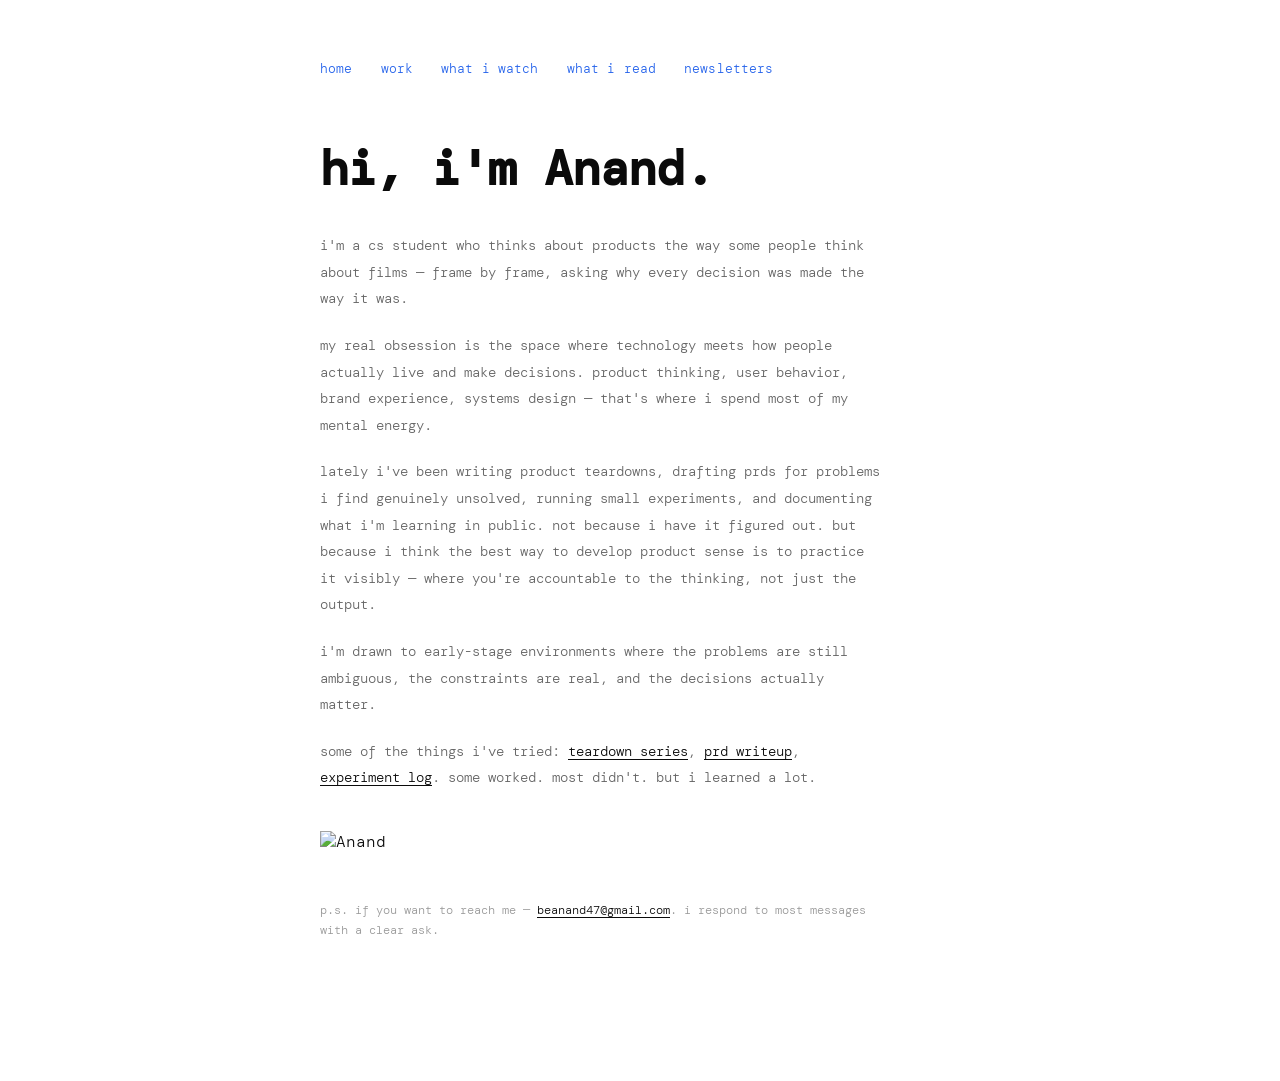
==== index.html @ 136efffd "Initial portfolio site" ====
<!DOCTYPE html>
<html lang="en">
<head>
  <meta charset="UTF-8">
  <meta name="viewport" content="width=device-width, initial-scale=1.0">
  <title>Anand</title>
  <link rel="stylesheet" href="style.css">
</head>
<body>
  <div class="container">

    <nav>
      <a href="index.html" class="active">home</a>
      <a href="work.html">work</a>
      <a href="watch.html">what i watch</a>
      <a href="read.html">what i read</a>
      <a href="newsletters.html">newsletters</a>
    </nav>

    <h1>hi, i'm Anand.</h1>

    <p>i'm a cs student who thinks about products the way some people think about films — frame by frame, asking why every decision was made the way it was.</p>

    <p>my real obsession is the space where technology meets how people actually live and make decisions. product thinking, user behavior, brand experience, systems design — that's where i spend most of my mental energy.</p>

    <p>lately i've been writing product teardowns, drafting prds for problems i find genuinely unsolved, running small experiments, and documenting what i'm learning in public. not because i have it figured out. but because i think the best way to develop product sense is to practice it visibly — where you're accountable to the thinking, not just the output.</p>

    <p>i'm drawn to early-stage environments where the problems are still ambiguous, the constraints are real, and the decisions actually matter.</p>

    <p>some of the things i've tried: <a href="work.html">teardown series</a>, <a href="work.html">prd writeup</a>, <a href="work.html">experiment log</a>. some worked. most didn't. but i learned a lot.</p>

    <img src="photo.jpg" alt="Anand" style="display:block; width:180px; margin-top:40px;">

    <p class="ps">p.s. if you want to reach me — <a href="mailto:beanand47@gmail.com">beanand47@gmail.com</a>. i respond to most messages with a clear ask.</p>

  </div>
</body>
</html>
---- style.css ----
@import url('https://fonts.googleapis.com/css2?family=Instrument+Serif:ital@0;1&family=DM+Mono:ital,wght@0,300;0,400;1,300&display=swap');

:root {
  --font-serif: 'Instrument Serif', serif;
  --font-mono: 'DM Mono', monospace;
  --color-black: #0a0a0a;
  --color-muted: #666666;
  --color-faint: #999999;
  --color-primary: #2563eb;
  --color-border: #e8e8e8;
  --color-bg: #ffffff;
  --max-width: 640px;
}

/* GLOBAL RESET */
* { margin: 0; padding: 0; box-sizing: border-box; }
html { font-size: 16px; }
body {
  font-family: var(--font-mono);
  font-weight: 300;
  background: var(--color-bg);
  color: var(--color-black);
  padding: 60px 24px 120px;
  -webkit-font-smoothing: antialiased;
}

/* CONTAINER */
.container {
  max-width: var(--max-width);
  margin: 0 auto;
}

/* NAV */
nav {
  display: flex;
  gap: 28px;
  margin-bottom: 64px;
  flex-wrap: wrap;
}
nav a {
  font-family: var(--font-mono);
  font-weight: 300;
  font-size: 13px;
  color: var(--color-primary);
  text-decoration: none;
  letter-spacing: 0.01em;
  transition: color 0.15s ease;
}
nav a:hover { color: var(--color-black); }
nav a.active { color: var(--color-primary); }

/* HEADINGS */
h1 {
  font-family: var(--font-mono);
  font-style: normal;
  font-weight: 700;
  font-size: 48px;
  line-height: 1.15;
  color: var(--color-black);
  margin-bottom: 36px;
  letter-spacing: -0.02em;
}
h2 {
  font-family: var(--font-mono);
  font-weight: 400;
  font-size: 11px;
  letter-spacing: 0.08em;
  text-transform: uppercase;
  color: var(--color-primary);
  margin-bottom: 12px;
}

/* BODY TEXT */
p {
  font-family: var(--font-mono);
  font-weight: 300;
  font-size: 14px;
  line-height: 1.9;
  color: var(--color-muted);
  margin-bottom: 20px;
  max-width: 560px;
}
a {
  color: var(--color-black);
  text-decoration: underline;
  text-underline-offset: 3px;
}

/* DIVIDER */
hr {
  border: none;
  border-top: 0.5px solid var(--color-border);
  margin: 32px 0;
}

/* SECTION LABEL */
.label {
  font-family: var(--font-mono);
  font-weight: 300;
  font-size: 10px;
  letter-spacing: 0.1em;
  text-transform: uppercase;
  color: var(--color-faint);
  margin-bottom: 6px;
}

/* WORK ITEM */
.work-item {
  margin-bottom: 40px;
}
.work-title {
  font-family: var(--font-serif);
  font-style: italic;
  font-weight: 400;
  font-size: 22px;
  color: var(--color-black);
  margin-bottom: 10px;
  line-height: 1.3;
}
.work-desc {
  font-family: var(--font-mono);
  font-weight: 300;
  font-size: 13px;
  line-height: 1.8;
  color: var(--color-muted);
  margin-bottom: 12px;
  max-width: 520px;
}
.work-link {
  font-size: 12px;
  color: var(--color-faint);
  text-decoration: none;
  transition: color 0.15s;
}
.work-link:hover { color: var(--color-black); }

/* TAGS */
.tags { display: flex; flex-wrap: wrap; gap: 6px; margin-bottom: 10px; }
.tag {
  font-family: var(--font-mono);
  font-size: 10px;
  font-weight: 300;
  color: var(--color-faint);
  border: 0.5px solid var(--color-border);
  border-radius: 100px;
  padding: 3px 10px;
  letter-spacing: 0.03em;
}

/* CONTENT LIST ITEM */
.content-item {
  display: flex;
  justify-content: space-between;
  align-items: baseline;
  padding: 10px 0;
  border-bottom: 0.5px solid var(--color-border);
  gap: 16px;
}
.content-item a {
  font-family: var(--font-mono);
  font-weight: 300;
  font-size: 13.5px;
  color: var(--color-muted);
  text-decoration: none;
  flex: 1;
  transition: color 0.15s;
}
.content-item a:hover { color: var(--color-black); }
.content-item.highlight a {
  font-family: var(--font-serif);
  font-style: italic;
  font-size: 15px;
  color: var(--color-black);
}
.content-time {
  font-size: 11px;
  color: var(--color-faint);
  white-space: nowrap;
  font-family: var(--font-mono);
  font-weight: 300;
}

/* BOOK GRID */
.book-grid {
  display: grid;
  grid-template-columns: repeat(4, 1fr);
  gap: 28px 20px;
  margin-top: 32px;
}
.book-item { display: flex; flex-direction: column; gap: 8px; }
.book-item img {
  width: 100%;
  aspect-ratio: 2/3;
  object-fit: cover;
  display: block;
  background: #f5f5f5;
}
.book-title {
  font-family: var(--font-mono);
  font-size: 12px;
  font-weight: 400;
  color: var(--color-black);
  line-height: 1.4;
}
.book-author {
  font-family: var(--font-mono);
  font-size: 11px;
  font-weight: 300;
  color: var(--color-faint);
}

/* CURRENTLY READING */
.current-book {
  display: flex;
  gap: 24px;
  align-items: flex-start;
  margin-bottom: 48px;
  padding-bottom: 40px;
  border-bottom: 0.5px solid var(--color-border);
}
.current-book img {
  width: 80px;
  flex-shrink: 0;
  aspect-ratio: 2/3;
  object-fit: cover;
  background: #f5f5f5;
}
.current-book-info { display: flex; flex-direction: column; gap: 6px; justify-content: center; }
.current-book-title {
  font-family: var(--font-serif);
  font-style: italic;
  font-size: 20px;
  color: var(--color-black);
}
.current-book-author {
  font-size: 13px;
  color: var(--color-muted);
  font-family: var(--font-mono);
  font-weight: 300;
}
.current-book-status {
  font-size: 11px;
  color: var(--color-faint);
  font-family: var(--font-mono);
  font-weight: 300;
  font-style: italic;
}

/* NEWSLETTER ITEM */
.newsletter-item {
  display: grid;
  grid-template-columns: 1fr auto;
  gap: 4px 16px;
  padding: 18px 0;
  border-bottom: 0.5px solid var(--color-border);
  align-items: start;
}
.newsletter-name {
  font-family: var(--font-mono);
  font-weight: 400;
  font-size: 14px;
  color: var(--color-black);
  text-decoration: none;
  grid-column: 1;
}
.newsletter-name:hover { text-decoration: underline; text-underline-offset: 3px; }
.newsletter-by {
  font-size: 12px;
  color: var(--color-faint);
  font-family: var(--font-mono);
  font-weight: 300;
  grid-column: 1;
}
.newsletter-desc {
  font-size: 12.5px;
  color: var(--color-muted);
  font-family: var(--font-mono);
  font-weight: 300;
  line-height: 1.7;
  grid-column: 1;
  max-width: 480px;
  margin-top: 4px;
}
.newsletter-freq {
  font-size: 11px;
  color: var(--color-faint);
  font-family: var(--font-mono);
  font-weight: 300;
  grid-row: 1;
  grid-column: 2;
  white-space: nowrap;
}

/* PS LINE */
.ps {
  font-family: var(--font-mono);
  font-weight: 300;
  font-size: 12px;
  color: var(--color-faint);
  margin-top: 48px;
  line-height: 1.7;
}

/* MOBILE RESPONSIVE */
@media (max-width: 600px) {
  body { padding: 40px 20px 80px; }
  h1 { font-size: 34px; }
  nav { gap: 20px; margin-bottom: 48px; }
  .book-grid { grid-template-columns: repeat(2, 1fr); gap: 20px 14px; }
  .current-book { flex-direction: column; }
  .newsletter-item { grid-template-columns: 1fr; }
  .newsletter-freq { grid-row: auto; grid-column: 1; margin-top: 4px; }
}
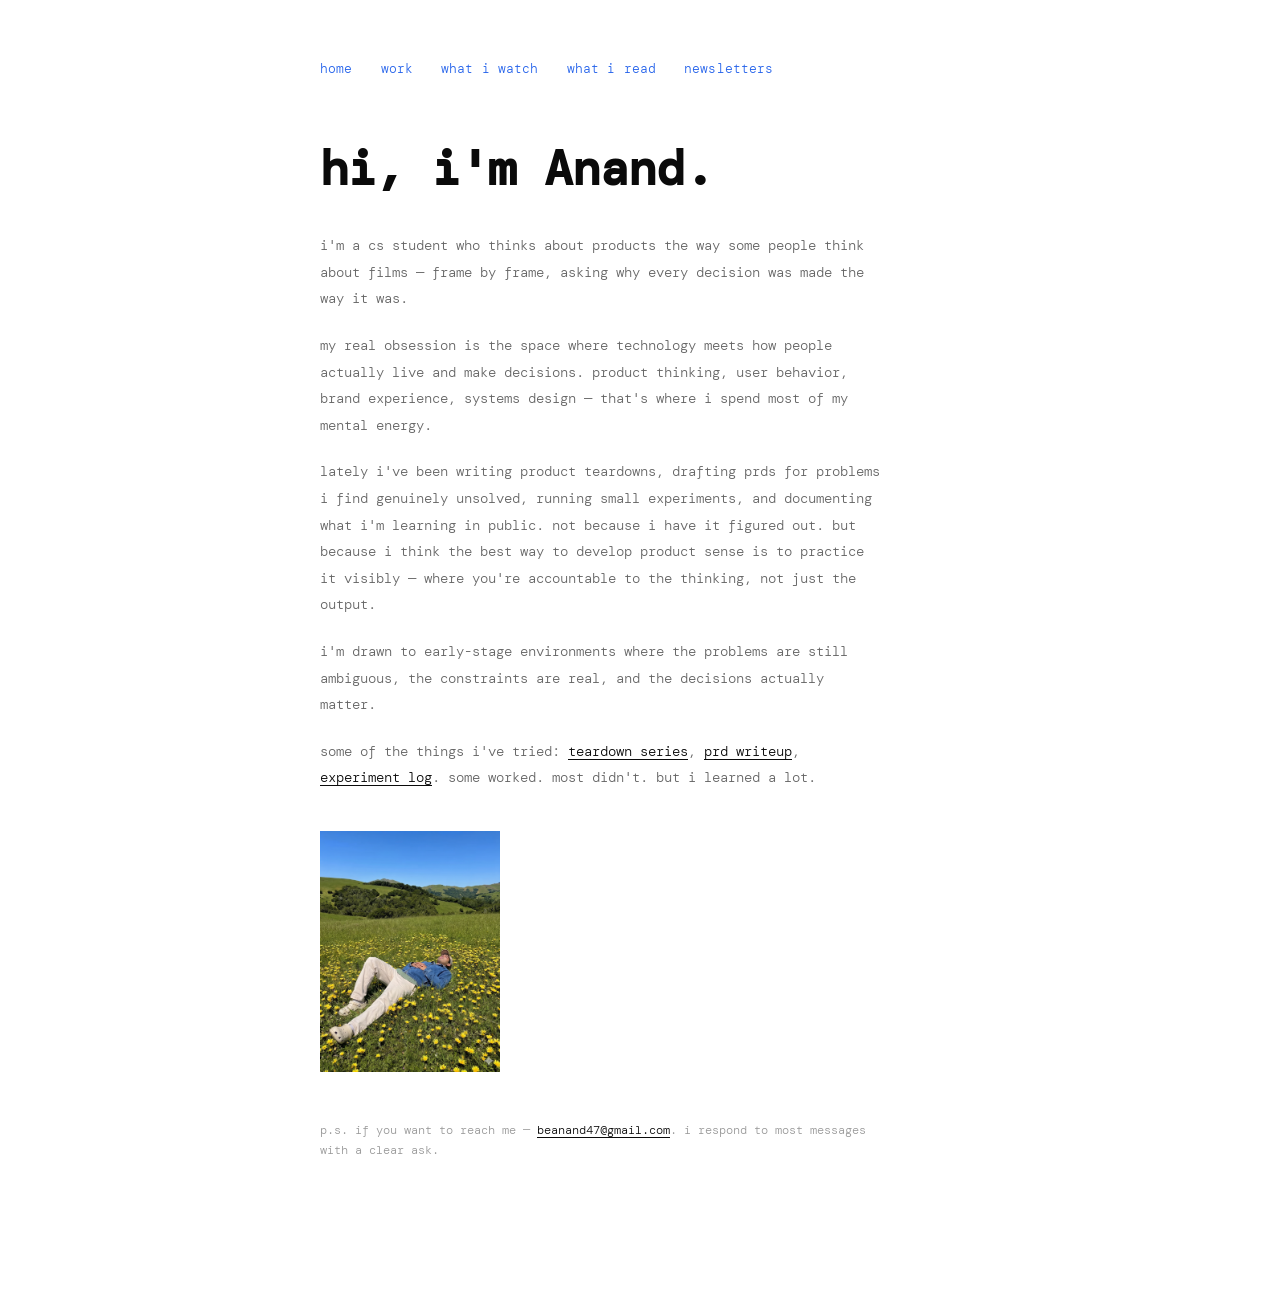
==== commit 54139ee5: "Add Profile Image" ====
--- a/index.html
+++ b/index.html
@@ -29,7 +29,7 @@
 
     <p>some of the things i've tried: <a href="work.html">teardown series</a>, <a href="work.html">prd writeup</a>, <a href="work.html">experiment log</a>. some worked. most didn't. but i learned a lot.</p>
 
-    <img src="photo.jpg" alt="Anand" style="display:block; width:180px; margin-top:40px;">
+    <img src="profile.png" alt="Anand" style="display:block; width:180px; margin-top:40px;">
 
     <p class="ps">p.s. if you want to reach me — <a href="mailto:beanand47@gmail.com">beanand47@gmail.com</a>. i respond to most messages with a clear ask.</p>
 
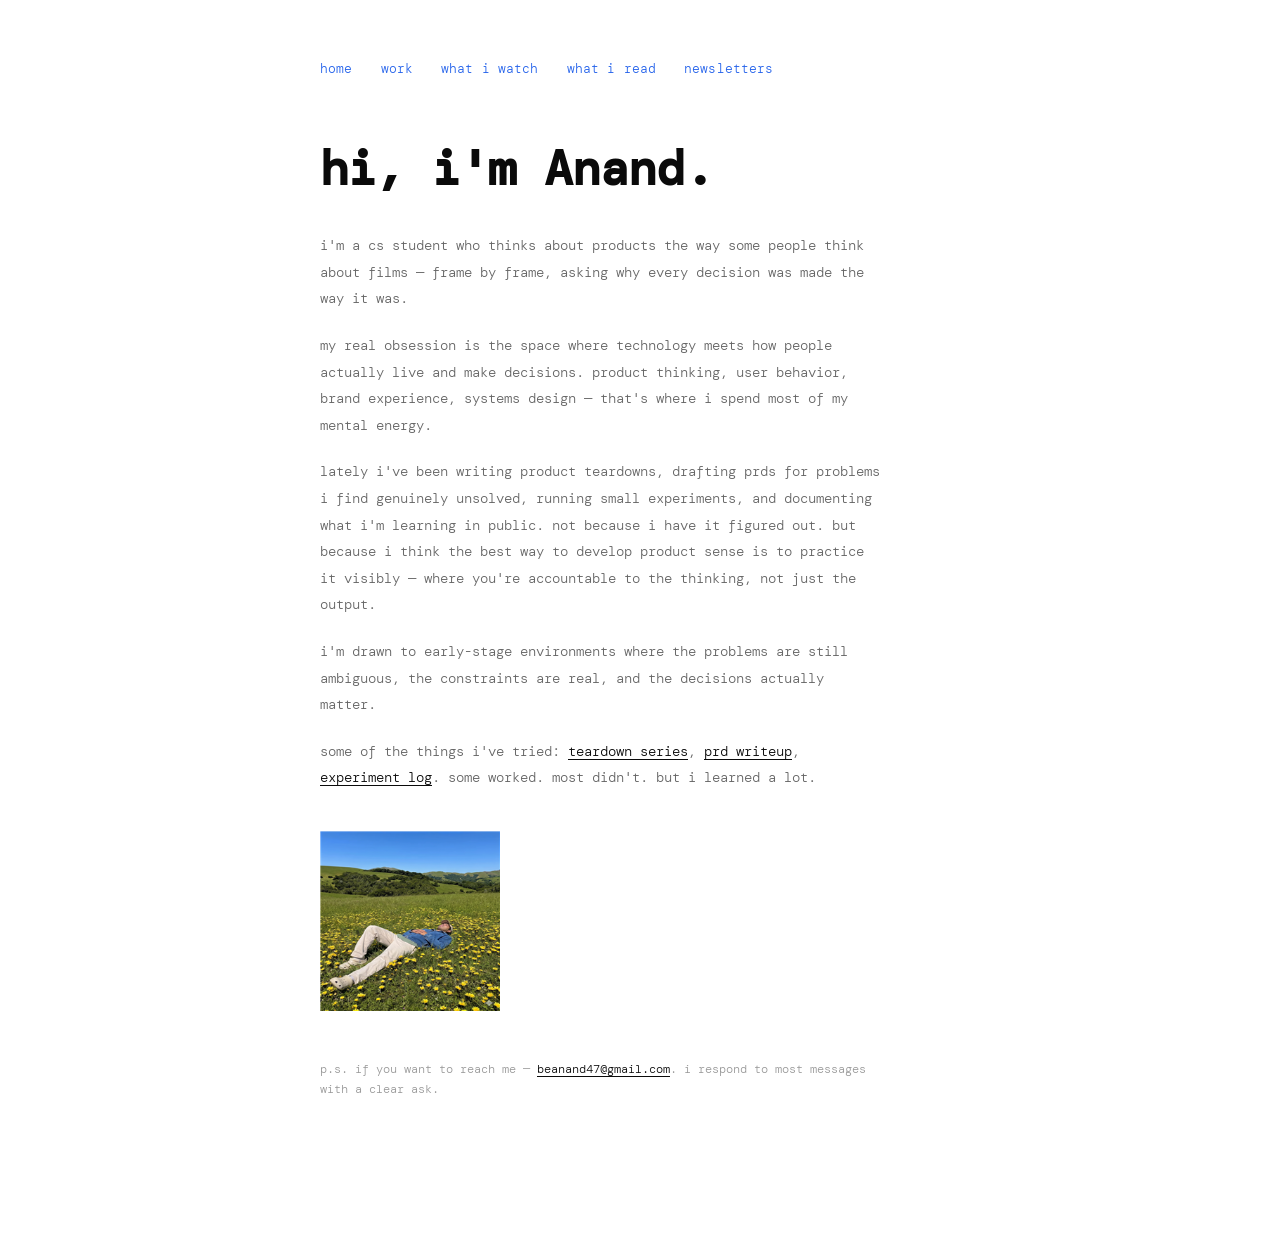
==== commit bf70fcd6: "made changes in logo display" ====
--- a/index.html
+++ b/index.html
@@ -4,6 +4,7 @@
   <meta charset="UTF-8">
   <meta name="viewport" content="width=device-width, initial-scale=1.0">
   <title>Anand</title>
+  <link rel="icon" href="favicon-32.png" type="image/png">
   <link rel="stylesheet" href="style.css">
 </head>
 <body>
@@ -29,7 +30,7 @@
 
     <p>some of the things i've tried: <a href="work.html">teardown series</a>, <a href="work.html">prd writeup</a>, <a href="work.html">experiment log</a>. some worked. most didn't. but i learned a lot.</p>
 
-    <img src="profile.png" alt="Anand" style="display:block; width:180px; margin-top:40px;">
+    <img src="profile-small.png" alt="Anand" style="display:block; width:180px; margin-top:40px;">
 
     <p class="ps">p.s. if you want to reach me — <a href="mailto:beanand47@gmail.com">beanand47@gmail.com</a>. i respond to most messages with a clear ask.</p>
 
